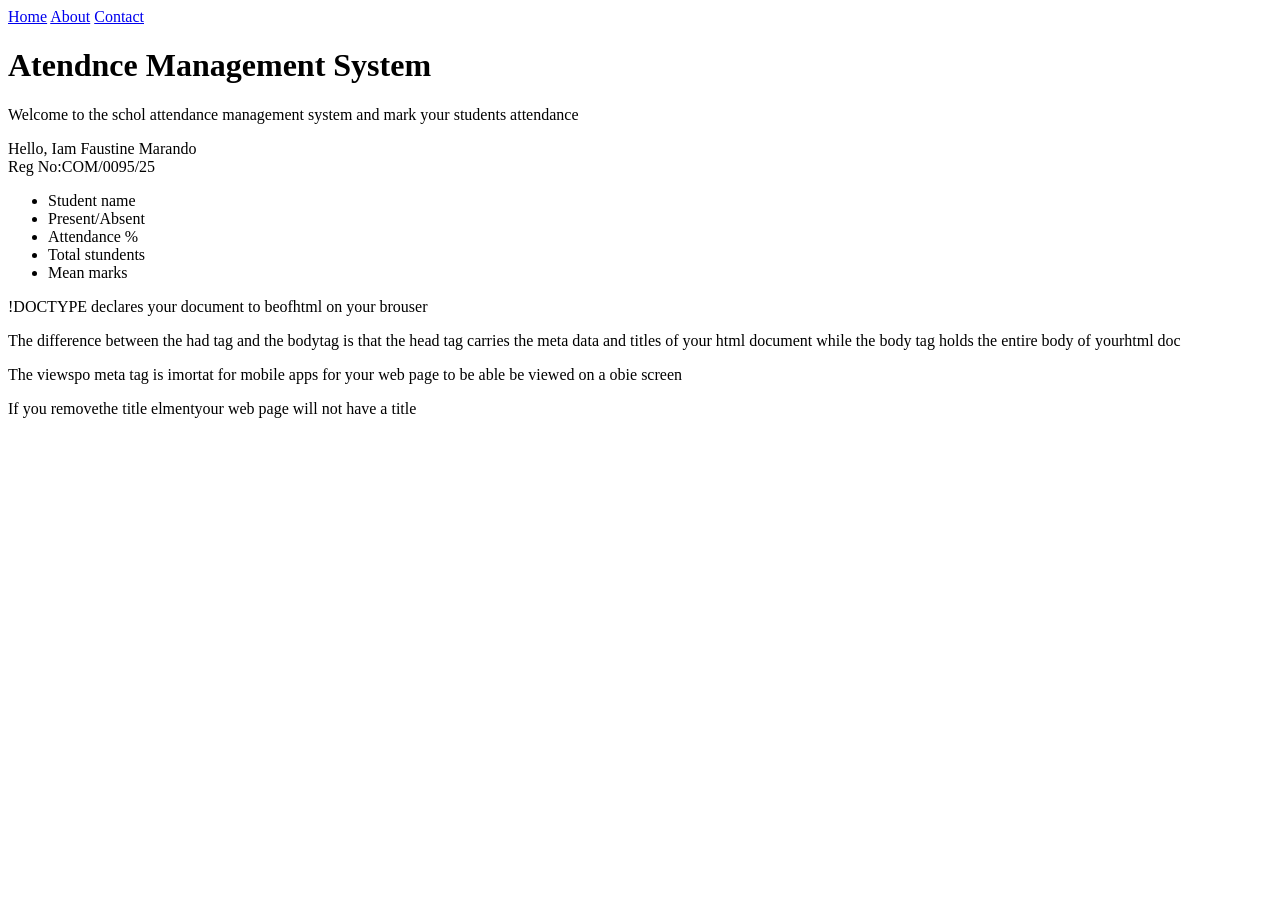
==== index.html @ 5c500dcd "Create initial HTML pages with semantic structure" ====
<!DOCTYPE html> 
<html lang="en"> 
<head>
<meta charset="UTF-8"> 
<meta name="viewport" content="width=device-width, initial-scale=1.0"> 
<title>School Online Attendance Management system</title> 
</head> 
<body> 
    <nav>
        <a href="index.html">Home</a>
        <a href="about.html">About</a>
        <a href="contact.html">Contact</a>
    </nav>
<h1>Atendnce Management System</h1> 
<p>Welcome to the schol attendance management system and mark your students attendance</p>
<p>Hello, Iam Faustine Marando<br>Reg No:COM/0095/25</p> 
<ul>
    <li>Student name</li>
    <li>Present/Absent</li>
    <li>Attendance %</li>
    <li>Total stundents</li>
    <li>Mean marks</li>
</ul>
<p>!DOCTYPE declares your document to beofhtml on your brouser</p>
<p>The difference between the had tag and the bodytag is that the head tag carries the meta data and titles of your html document while the body tag holds the entire body of yourhtml doc </p>
<p>The viewspo meta tag is imortat for mobile apps for your web page to be able be viewed on a obie screen</p>
<p>If you removethe title elmentyour web page will not have a title</p>
</body> 
</html>
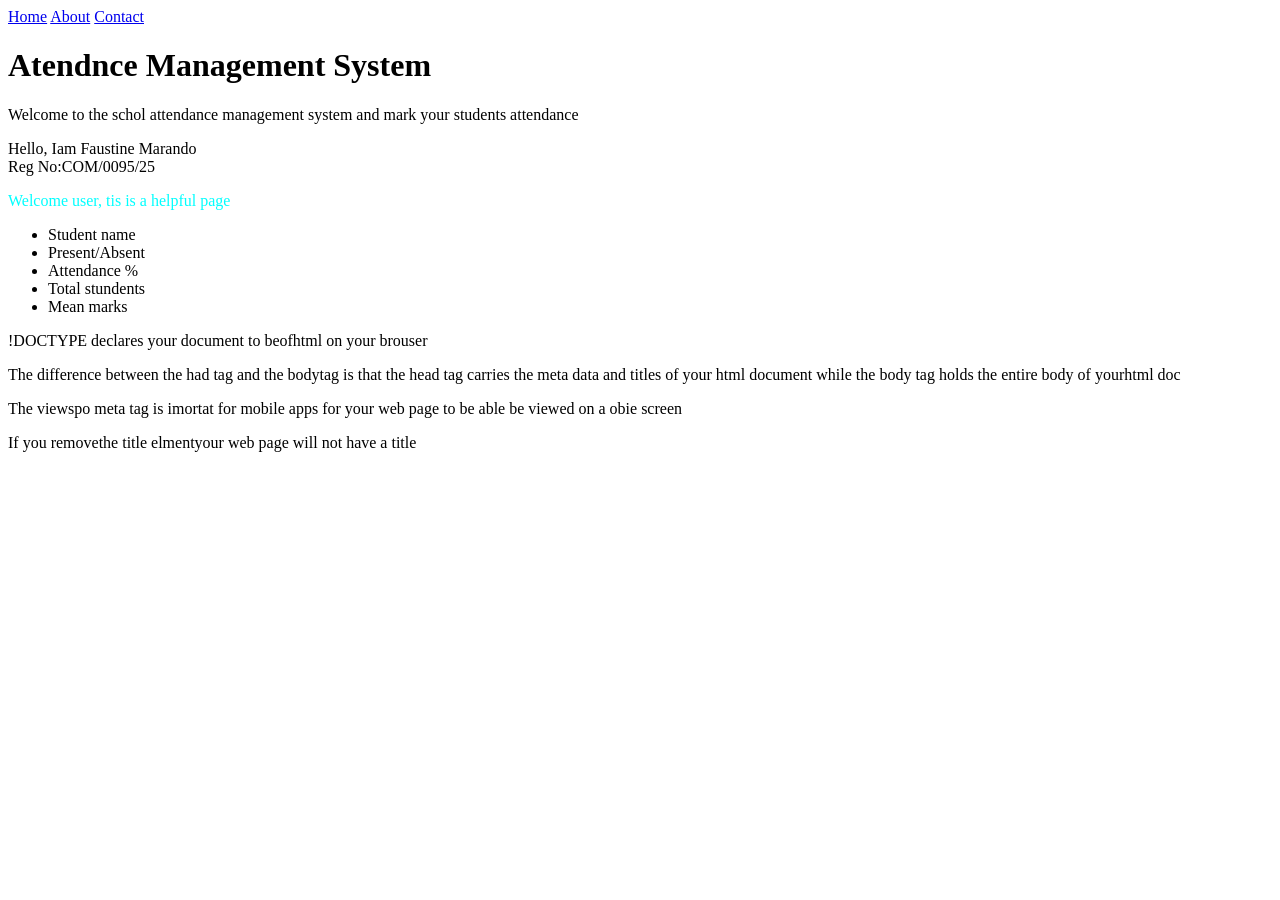
==== commit dd0b08a6: "Add welcome paragrah to home page" ====
--- a/index.html
+++ b/index.html
@@ -14,6 +14,7 @@
 <h1>Atendnce Management System</h1> 
 <p>Welcome to the schol attendance management system and mark your students attendance</p>
 <p>Hello, Iam Faustine Marando<br>Reg No:COM/0095/25</p> 
+<p style="color: aqua;">Welcome user, tis is a helpful page</p>
 <ul>
     <li>Student name</li>
     <li>Present/Absent</li>
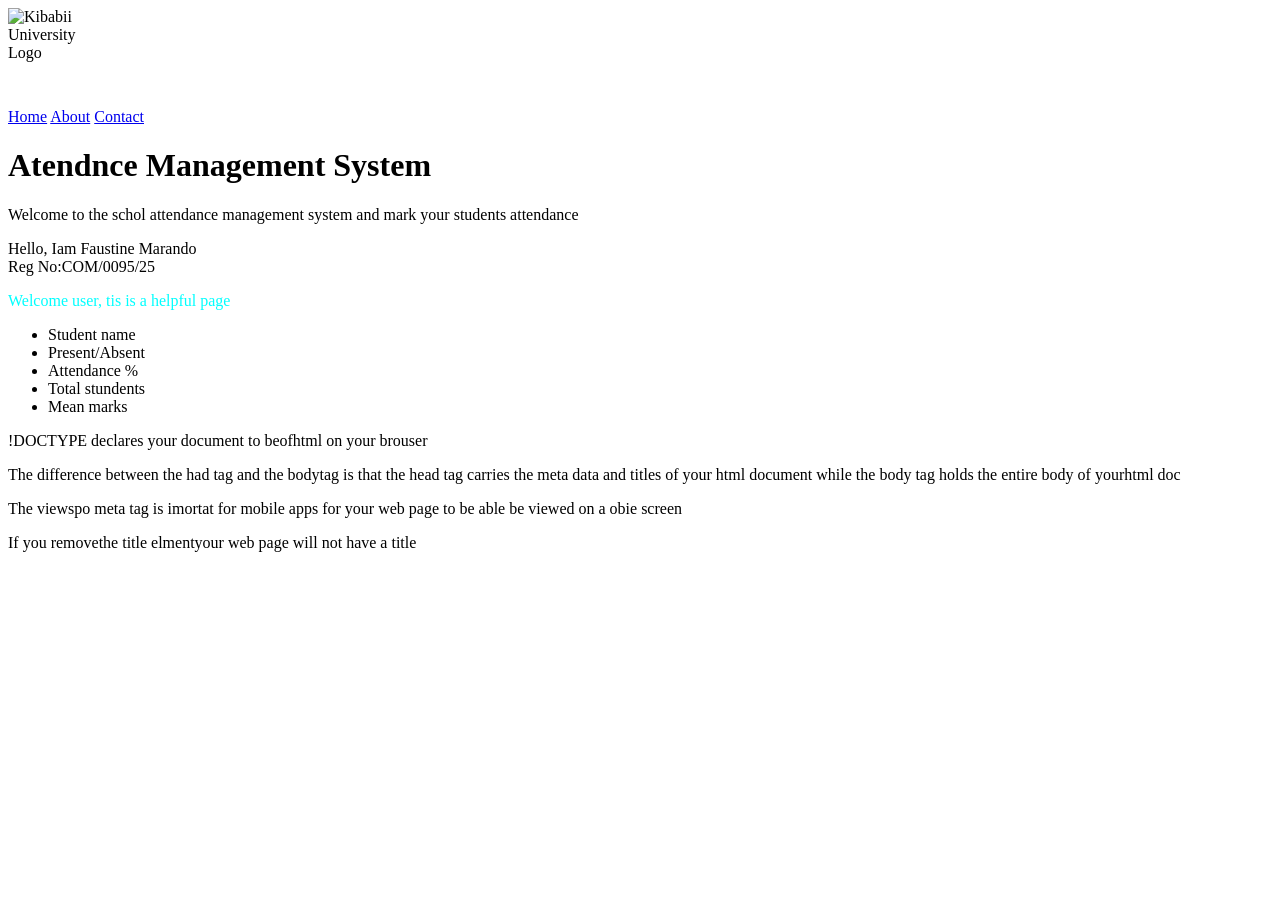
==== commit 2170e02c: "update project" ====
--- a/index.html
+++ b/index.html
@@ -4,6 +4,7 @@
 <meta charset="UTF-8"> 
 <meta name="viewport" content="width=device-width, initial-scale=1.0"> 
 <title>School Online Attendance Management system</title> 
+      <img src="images/KIbabii-logo.png" alt="Kibabii University Logo" height="100" width="100" style="display: flex;">
 </head> 
 <body> 
     <nav>
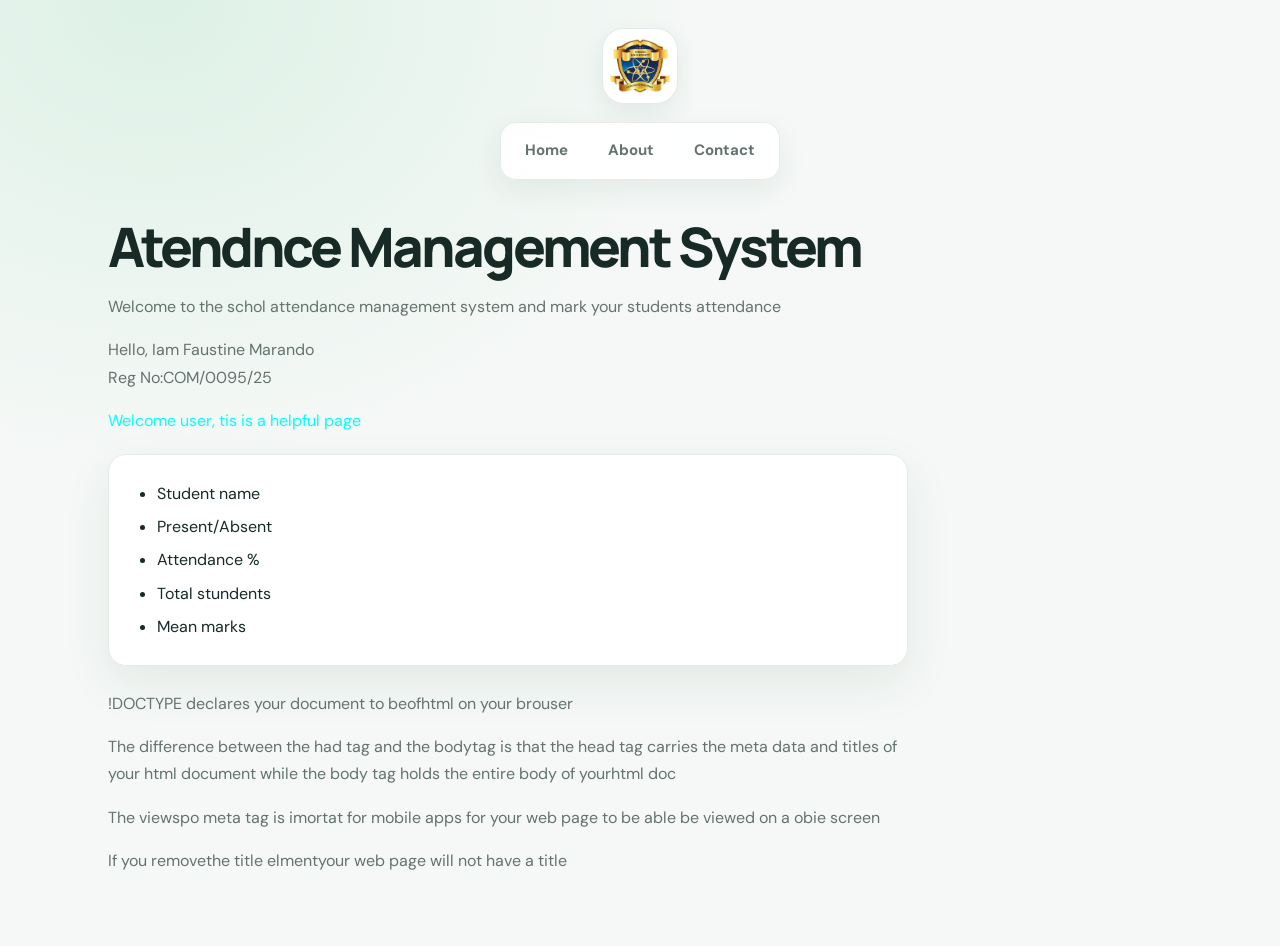
==== commit eb621d83: "Initial commit" ====
--- a/index.html
+++ b/index.html
@@ -4,9 +4,10 @@
 <meta charset="UTF-8"> 
 <meta name="viewport" content="width=device-width, initial-scale=1.0"> 
 <title>School Online Attendance Management system</title> 
-      <img src="images/KIbabii-logo.png" alt="Kibabii University Logo" height="100" width="100" style="display: flex;">
+      <link rel="stylesheet" href="css/style.css">
 </head> 
 <body> 
+    <img src="images/KIbabii-Logo.png" alt="Kibabii University Logo">
     <nav>
         <a href="index.html">Home</a>
         <a href="about.html">About</a>
@@ -29,4 +30,3 @@
 <p>If you removethe title elmentyour web page will not have a title</p>
 </body> 
 </html> 
-
--- a/css/style.css
+++ b/css/style.css
@@ -0,0 +1,364 @@
+@import url("https://fonts.googleapis.com/css2?family=DM+Sans:wght@400;500;600;700&family=Manrope:wght@500;600;700;800&display=swap");
+
+:root {
+    color-scheme: light;
+    --ink: #172a26;
+    --muted: #64736e;
+    --green: #147d64;
+    --green-dark: #0e604e;
+    --mint: #e5f4ed;
+    --paper: #ffffff;
+    --line: #e4ebe7;
+    --shadow: 0 18px 48px rgba(27, 58, 48, 0.08);
+}
+
+* {
+    box-sizing: border-box;
+}
+
+html {
+    scroll-behavior: smooth;
+}
+
+body {
+    max-width: 1120px;
+    min-height: 100vh;
+    margin: 0 auto;
+    padding: 28px 28px 56px;
+    color: var(--ink);
+    background:
+        radial-gradient(ellipse at 12% 0%, rgba(201, 235, 217, 0.55), transparent 34rem),
+        #f5f8f6;
+    font-family: "DM Sans", "Segoe UI", sans-serif;
+    font-size: 16px;
+    line-height: 1.7;
+}
+
+body > img {
+    display: block !important;
+    width: 76px;
+    height: 76px;
+    margin: 0 auto 18px;
+    padding: 7px;
+    border: 1px solid var(--line);
+    border-radius: 22px;
+    background: var(--paper);
+    box-shadow: 0 8px 24px rgba(27, 58, 48, 0.08);
+    object-fit: contain;
+}
+
+h1,
+h2,
+h3 {
+    color: var(--ink);
+    font-family: "Manrope", "Segoe UI", sans-serif;
+    font-weight: 800;
+    line-height: 1.2;
+}
+
+h1 {
+    margin: 32px 0 14px;
+    font-size: clamp(2rem, 5vw, 3.4rem);
+    letter-spacing: -0.055em;
+}
+
+h2 {
+    margin: 30px 0 10px;
+    font-size: clamp(1.45rem, 3vw, 2rem);
+    letter-spacing: -0.035em;
+}
+
+h3 {
+    margin: 24px 0 8px;
+    font-size: 1.2rem;
+}
+
+p {
+    margin: 0 0 16px;
+    color: var(--muted);
+}
+
+nav {
+    position: sticky;
+    top: 12px;
+    z-index: 5;
+    display: flex;
+    align-items: center;
+    justify-content: center;
+    gap: 6px;
+    width: fit-content;
+    max-width: 100%;
+    margin: 0 auto 34px;
+    padding: 7px;
+    border: 1px solid rgba(228, 235, 231, 0.9);
+    border-radius: 16px;
+    background: rgba(255, 255, 255, 0.9);
+    box-shadow: 0 10px 30px rgba(27, 58, 48, 0.07);
+    backdrop-filter: blur(14px);
+}
+
+nav ul {
+    display: flex;
+    flex-wrap: wrap;
+    gap: 6px;
+    margin: 0;
+    padding: 0;
+    list-style: none;
+}
+
+nav a {
+    display: inline-flex;
+    align-items: center;
+    min-height: 42px;
+    padding: 8px 17px;
+    border-radius: 11px;
+    color: var(--muted);
+    font-size: 0.94rem;
+    font-weight: 700;
+    text-decoration: none;
+    transition: color 160ms ease, background 160ms ease, transform 160ms ease;
+}
+
+nav a:hover,
+nav a:focus-visible {
+    color: var(--green-dark);
+    background: var(--mint);
+    transform: translateY(-1px);
+}
+
+a {
+    color: var(--green-dark);
+    font-weight: 700;
+    text-decoration-thickness: 1px;
+    text-underline-offset: 3px;
+}
+
+a:hover {
+    color: var(--green);
+}
+
+body > p,
+body > ul,
+body > ol,
+body > dl,
+body > audio {
+    max-width: 800px;
+}
+
+body > ul,
+body > ol,
+body > dl {
+    margin-top: 20px;
+    margin-bottom: 24px;
+    padding: 22px 28px 22px 48px;
+    border: 1px solid var(--line);
+    border-radius: 18px;
+    background: var(--paper);
+    box-shadow: var(--shadow);
+}
+
+li {
+    padding: 3px 0;
+}
+
+dt {
+    margin-top: 12px;
+    color: var(--green-dark);
+    font-weight: 800;
+}
+
+dd {
+    margin-left: 0;
+    color: var(--muted);
+}
+
+mark {
+    padding: 2px 6px;
+    border-radius: 5px;
+    color: var(--green-dark);
+    background: var(--mint);
+}
+
+main {
+    display: grid;
+    grid-template-columns: minmax(0, 1fr) minmax(230px, 0.34fr);
+    align-items: start;
+    gap: 24px;
+    margin: 0 auto;
+}
+
+main > section,
+main > article,
+main > aside,
+body > article,
+body > aside {
+    min-width: 0;
+    padding: clamp(22px, 4vw, 38px);
+    border: 1px solid var(--line);
+    border-radius: 24px;
+    background: var(--paper);
+    box-shadow: var(--shadow);
+}
+
+main > section,
+main > article {
+    grid-column: 1;
+}
+
+main > aside {
+    grid-column: 2;
+    grid-row: 1 / span 2;
+}
+
+article h2,
+section h2 {
+    margin-top: 0;
+}
+
+figure {
+    margin: 22px 0;
+}
+
+figure img {
+    display: block;
+    max-width: 100%;
+    height: auto;
+    border-radius: 16px;
+}
+
+figcaption {
+    margin-top: 8px;
+    color: var(--muted);
+    font-size: 0.9rem;
+}
+
+table {
+    width: 100%;
+    margin: 20px 0 32px;
+    overflow: hidden;
+    border: 1px solid var(--line);
+    border-collapse: separate;
+    border-spacing: 0;
+    border-radius: 18px;
+    background: var(--paper);
+    box-shadow: var(--shadow);
+    text-align: left;
+}
+
+caption {
+    padding: 16px 18px;
+    color: var(--green-dark);
+    font-family: "Manrope", "Segoe UI", sans-serif;
+    font-size: 1.15rem;
+    font-weight: 800;
+    text-align: left;
+}
+
+th,
+td {
+    padding: 14px 18px;
+    border-bottom: 1px solid var(--line);
+}
+
+th {
+    color: var(--green-dark);
+    background: #edf7f1;
+    font-size: 0.84rem;
+    letter-spacing: 0.035em;
+    text-transform: uppercase;
+}
+
+tbody tr:nth-child(even) {
+    background: #f8fbf9;
+}
+
+tbody tr:hover {
+    background: var(--mint);
+}
+
+tfoot td {
+    border-bottom: 0;
+    color: var(--green-dark);
+    background: #edf7f1;
+    font-weight: 800;
+    text-align: center;
+}
+
+audio {
+    display: block;
+    width: min(100%, 520px);
+    margin: 24px 0;
+}
+
+header {
+    margin-bottom: 24px;
+    text-align: center;
+}
+
+header > h1 {
+    margin-top: 8px;
+}
+
+header > p {
+    margin-bottom: 20px;
+}
+
+header > nav {
+    margin-bottom: 0;
+}
+
+footer {
+    margin-top: 36px;
+    padding: 18px 0 0;
+    border-top: 1px solid var(--line);
+    color: var(--muted);
+    text-align: center;
+}
+
+footer p {
+    margin: 0;
+    font-size: 0.9rem;
+}
+
+@media (max-width: 700px) {
+    body {
+        padding: 20px 16px 40px;
+    }
+
+    nav {
+        position: static;
+        width: 100%;
+        margin-bottom: 26px;
+    }
+
+    nav a {
+        min-height: 40px;
+        padding: 7px 12px;
+    }
+
+    main {
+        grid-template-columns: minmax(0, 1fr);
+    }
+
+    main > section,
+    main > article,
+    main > aside {
+        grid-column: 1;
+        grid-row: auto;
+    }
+
+    table {
+        display: block;
+        overflow-x: auto;
+        white-space: nowrap;
+    }
+}
+
+@media (prefers-reduced-motion: reduce) {
+    *,
+    *::before,
+    *::after {
+        scroll-behavior: auto !important;
+        transition-duration: 0.01ms !important;
+    }
+}
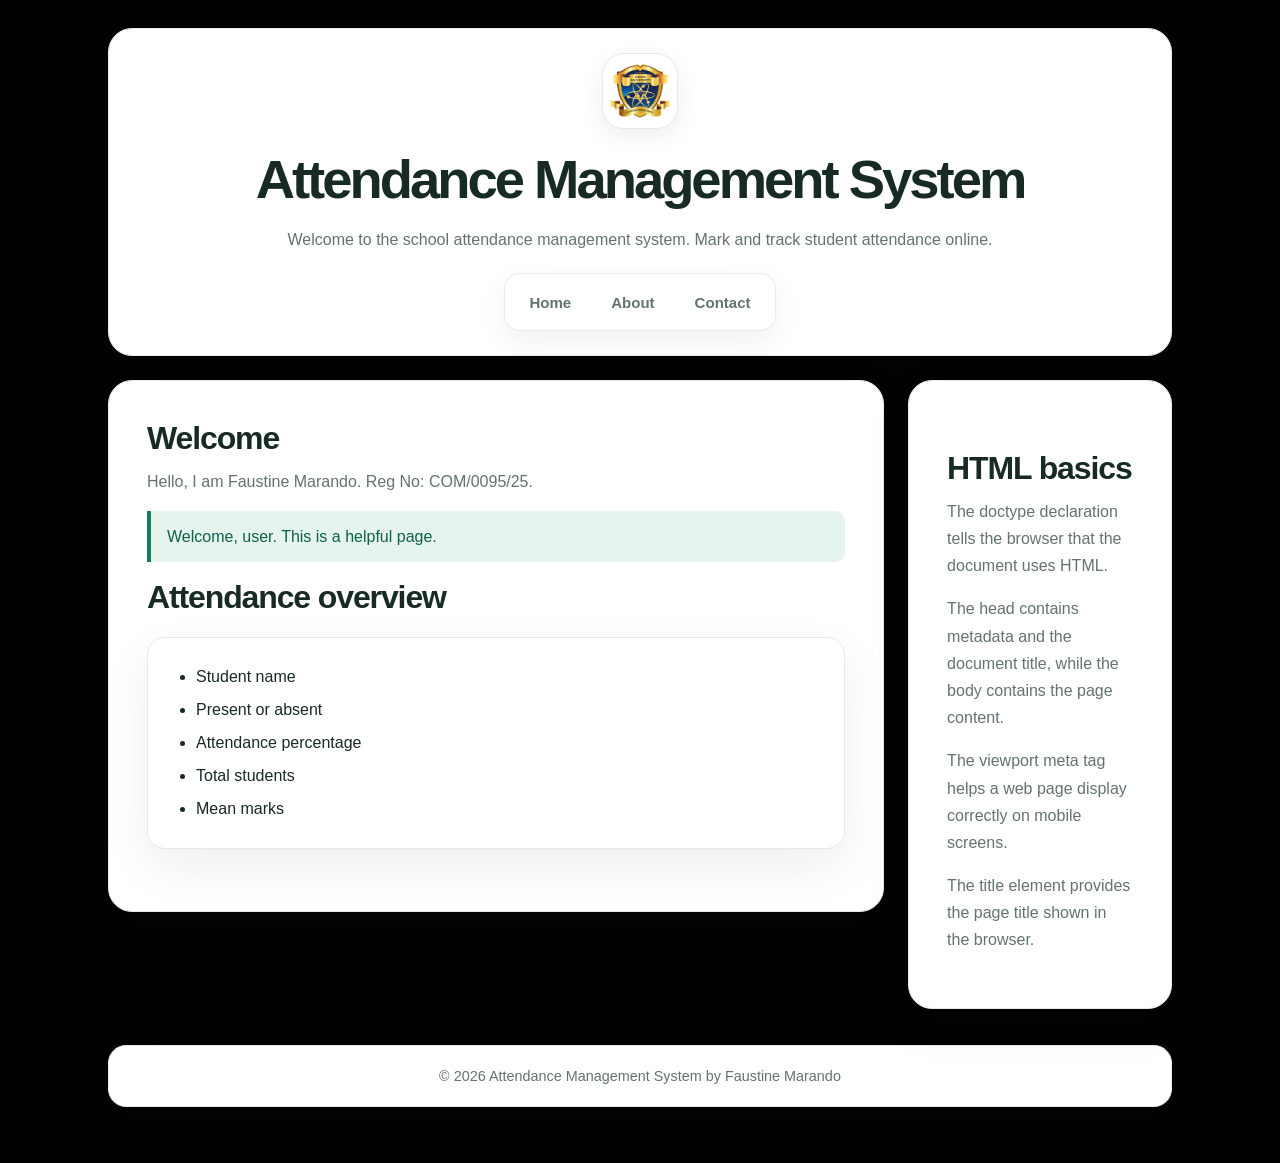
==== commit 82e0700e: "initial commit" ====
--- a/index.html
+++ b/index.html
@@ -1,32 +1,52 @@
-<!DOCTYPE html> 
-<html lang="en"> 
+<!DOCTYPE html>
+<html lang="en">
 <head>
-<meta charset="UTF-8"> 
-<meta name="viewport" content="width=device-width, initial-scale=1.0"> 
-<title>School Online Attendance Management system</title> 
-      <link rel="stylesheet" href="css/style.css">
-</head> 
-<body> 
-    <img src="images/KIbabii-Logo.png" alt="Kibabii University Logo">
-    <nav>
-        <a href="index.html">Home</a>
-        <a href="about.html">About</a>
-        <a href="contact.html">Contact</a>
-    </nav>
-<h1>Atendnce Management System</h1> 
-<p>Welcome to the schol attendance management system and mark your students attendance</p>
-<p>Hello, Iam Faustine Marando<br>Reg No:COM/0095/25</p> 
-<p style="color: aqua;">Welcome user, tis is a helpful page</p>
-<ul>
-    <li>Student name</li>
-    <li>Present/Absent</li>
-    <li>Attendance %</li>
-    <li>Total stundents</li>
-    <li>Mean marks</li>
-</ul>
-<p>!DOCTYPE declares your document to beofhtml on your brouser</p>
-<p>The difference between the had tag and the bodytag is that the head tag carries the meta data and titles of your html document while the body tag holds the entire body of yourhtml doc </p>
-<p>The viewspo meta tag is imortat for mobile apps for your web page to be able be viewed on a obie screen</p>
-<p>If you removethe title elmentyour web page will not have a title</p>
-</body> 
-</html> 
+    <meta charset="UTF-8">
+    <meta name="viewport" content="width=device-width, initial-scale=1.0">
+    <title>School Online Attendance Management System</title>
+    <link rel="stylesheet" href="css/style.css">
+</head>
+<body>
+    <header>
+        <img src="images/KIbabii-Logo.png" alt="Kibabii University Logo">
+        <h1>Attendance Management System</h1>
+        <p>Welcome to the school attendance management system. Mark and track student attendance online.</p>
+        <nav aria-label="Main navigation">
+            <a href="index.html" aria-current="page">Home</a>
+            <a href="about.html">About</a>
+            <a href="contact.html">Contact</a>
+        </nav>
+    </header>
+
+    <main>
+        <article>
+            <h2>Welcome</h2>
+            <p>Hello, I am Faustine Marando. Reg No: COM/0095/25.</p>
+            <p class="notice">Welcome, user. This is a helpful page.</p>
+
+            <section aria-labelledby="attendance-details">
+                <h2 id="attendance-details">Attendance overview</h2>
+                <ul>
+                    <li>Student name</li>
+                    <li>Present or absent</li>
+                    <li>Attendance percentage</li>
+                    <li>Total students</li>
+                    <li>Mean marks</li>
+                </ul>
+            </section>
+        </article>
+
+        <aside aria-label="HTML learning notes">
+            <h2>HTML basics</h2>
+            <p>The doctype declaration tells the browser that the document uses HTML.</p>
+            <p>The head contains metadata and the document title, while the body contains the page content.</p>
+            <p>The viewport meta tag helps a web page display correctly on mobile screens.</p>
+            <p>The title element provides the page title shown in the browser.</p>
+        </aside>
+    </main>
+
+    <footer>
+        <p>&copy; 2026 Attendance Management System by Faustine Marando</p>
+    </footer>
+</body>
+</html>
--- a/css/style.css
+++ b/css/style.css
@@ -1,4 +1,3 @@
-@import url("https://fonts.googleapis.com/css2?family=DM+Sans:wght@400;500;600;700&family=Manrope:wght@500;600;700;800&display=swap");
 
 :root {
     color-scheme: light;
@@ -26,16 +25,14 @@
     margin: 0 auto;
     padding: 28px 28px 56px;
     color: var(--ink);
-    background:
-        radial-gradient(ellipse at 12% 0%, rgba(201, 235, 217, 0.55), transparent 34rem),
-        #f5f8f6;
-    font-family: "DM Sans", "Segoe UI", sans-serif;
+    background:black;
+    font-family: Arial, Helvetica, sans-serif;
     font-size: 16px;
     line-height: 1.7;
 }
 
-body > img {
-    display: block !important;
+header > img {
+    display: block;
     width: 76px;
     height: 76px;
     margin: 0 auto 18px;
@@ -51,7 +48,7 @@
 h2,
 h3 {
     color: var(--ink);
-    font-family: "Manrope", "Segoe UI", sans-serif;
+    font-family:sans-serif;
     font-weight: 800;
     line-height: 1.2;
 }
@@ -137,17 +134,17 @@
     color: var(--green);
 }
 
-body > p,
-body > ul,
-body > ol,
-body > dl,
-body > audio {
+main p,
+main ul,
+main ol,
+main dl,
+main audio {
     max-width: 800px;
 }
 
-body > ul,
-body > ol,
-body > dl {
+main ul,
+main ol,
+main dl {
     margin-top: 20px;
     margin-bottom: 24px;
     padding: 22px 28px 22px 48px;
@@ -155,6 +152,40 @@
     border-radius: 18px;
     background: var(--paper);
     box-shadow: var(--shadow);
+}
+
+.technology-list,
+.contact-list {
+    padding: 0;
+    border: 0;
+    border-radius: 0;
+    background: transparent;
+    box-shadow: none;
+}
+
+.technology-list {
+    display: flex;
+    flex-wrap: wrap;
+    align-items: center;
+    gap: 12px 24px;
+    list-style: none;
+}
+
+.technology-list img {
+    vertical-align: middle;
+    object-fit: contain;
+}
+
+.contact-list {
+    list-style: none;
+}
+
+.notice {
+    padding: 12px 16px;
+    border-left: 4px solid var(--green);
+    border-radius: 0 10px 10px 0;
+    background: var(--mint);
+    color: var(--green-dark);
 }
 
 li {
@@ -187,11 +218,13 @@
     margin: 0 auto;
 }
 
+main > :only-child {
+    grid-column: 1 / -1;
+}
+
 main > section,
 main > article,
-main > aside,
-body > article,
-body > aside {
+main > aside {
     min-width: 0;
     padding: clamp(22px, 4vw, 38px);
     border: 1px solid var(--line);
@@ -213,75 +246,6 @@
 article h2,
 section h2 {
     margin-top: 0;
-}
-
-figure {
-    margin: 22px 0;
-}
-
-figure img {
-    display: block;
-    max-width: 100%;
-    height: auto;
-    border-radius: 16px;
-}
-
-figcaption {
-    margin-top: 8px;
-    color: var(--muted);
-    font-size: 0.9rem;
-}
-
-table {
-    width: 100%;
-    margin: 20px 0 32px;
-    overflow: hidden;
-    border: 1px solid var(--line);
-    border-collapse: separate;
-    border-spacing: 0;
-    border-radius: 18px;
-    background: var(--paper);
-    box-shadow: var(--shadow);
-    text-align: left;
-}
-
-caption {
-    padding: 16px 18px;
-    color: var(--green-dark);
-    font-family: "Manrope", "Segoe UI", sans-serif;
-    font-size: 1.15rem;
-    font-weight: 800;
-    text-align: left;
-}
-
-th,
-td {
-    padding: 14px 18px;
-    border-bottom: 1px solid var(--line);
-}
-
-th {
-    color: var(--green-dark);
-    background: #edf7f1;
-    font-size: 0.84rem;
-    letter-spacing: 0.035em;
-    text-transform: uppercase;
-}
-
-tbody tr:nth-child(even) {
-    background: #f8fbf9;
-}
-
-tbody tr:hover {
-    background: var(--mint);
-}
-
-tfoot td {
-    border-bottom: 0;
-    color: var(--green-dark);
-    background: #edf7f1;
-    font-weight: 800;
-    text-align: center;
 }
 
 audio {
@@ -292,6 +256,11 @@
 
 header {
     margin-bottom: 24px;
+    padding: 24px;
+    border: 1px solid var(--line);
+    border-radius: 24px;
+    background: var(--paper);
+    box-shadow: var(--shadow);
     text-align: center;
 }
 
@@ -309,8 +278,11 @@
 
 footer {
     margin-top: 36px;
-    padding: 18px 0 0;
-    border-top: 1px solid var(--line);
+    padding: 18px;
+    border: 1px solid var(--line);
+    border-radius: 18px;
+    background: var(--paper);
+    box-shadow: var(--shadow);
     color: var(--muted);
     text-align: center;
 }
@@ -329,6 +301,10 @@
         position: static;
         width: 100%;
         margin-bottom: 26px;
+    }
+
+    header {
+        padding: 20px 16px;
     }
 
     nav a {
@@ -347,11 +323,6 @@
         grid-row: auto;
     }
 
-    table {
-        display: block;
-        overflow-x: auto;
-        white-space: nowrap;
-    }
 }
 
 @media (prefers-reduced-motion: reduce) {
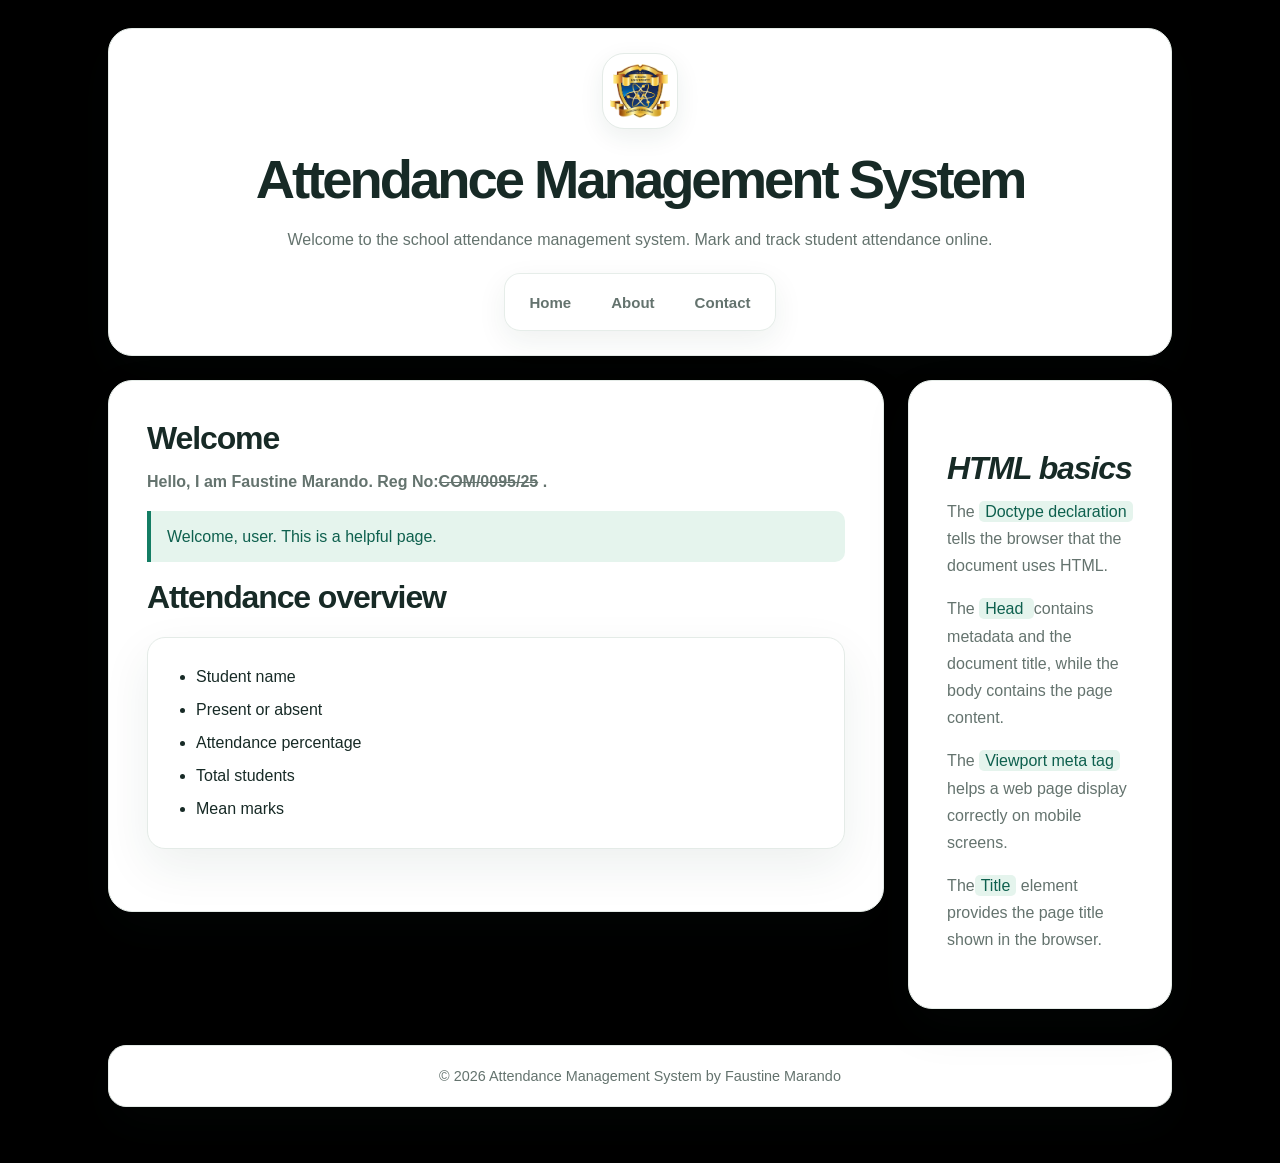
==== commit b22a60f4: "Added audio, video and maps" ====
--- a/index.html
+++ b/index.html
@@ -21,7 +21,7 @@
     <main>
         <article>
             <h2>Welcome</h2>
-            <p>Hello, I am Faustine Marando. Reg No: COM/0095/25.</p>
+            <p> <strong>Hello, I am Faustine Marando. Reg No:<del>COM/0095/25</del> .</strong></p>
             <p class="notice">Welcome, user. This is a helpful page.</p>
 
             <section aria-labelledby="attendance-details">
@@ -35,13 +35,12 @@
                 </ul>
             </section>
         </article>
-
         <aside aria-label="HTML learning notes">
-            <h2>HTML basics</h2>
-            <p>The doctype declaration tells the browser that the document uses HTML.</p>
-            <p>The head contains metadata and the document title, while the body contains the page content.</p>
-            <p>The viewport meta tag helps a web page display correctly on mobile screens.</p>
-            <p>The title element provides the page title shown in the browser.</p>
+            <h2> <em>HTML basics</em></h2>
+            <p>The <mark>Doctype declaration</mark> tells the browser that the document uses HTML.</p>
+            <p>The <mark>Head </mark>contains metadata and the document title, while the body contains the page content.</p>
+            <p>The <mark>Viewport meta tag</mark> helps a web page display correctly on mobile screens.</p>
+            <p>The<mark>Title</mark>  element provides the page title shown in the browser.</p>
         </aside>
     </main>
 
--- a/css/style.css
+++ b/css/style.css
@@ -315,6 +315,24 @@
     main {
         grid-template-columns: minmax(0, 1fr);
     }
+    .mapGo{
+        padding-top: 30px;
+
+    }
+    #maps{
+        background-color: white;
+        display : flex;
+        flex-direction:column;
+        justify-content: center;
+        padding-top: 30px;
+        border-radius: 2px;
+        padding-left:0px;
+        padding-right: 0px;
+    }
+    #maps p{
+        color:black;
+        font-size:2em;
+    }
 
     main > section,
     main > article,
